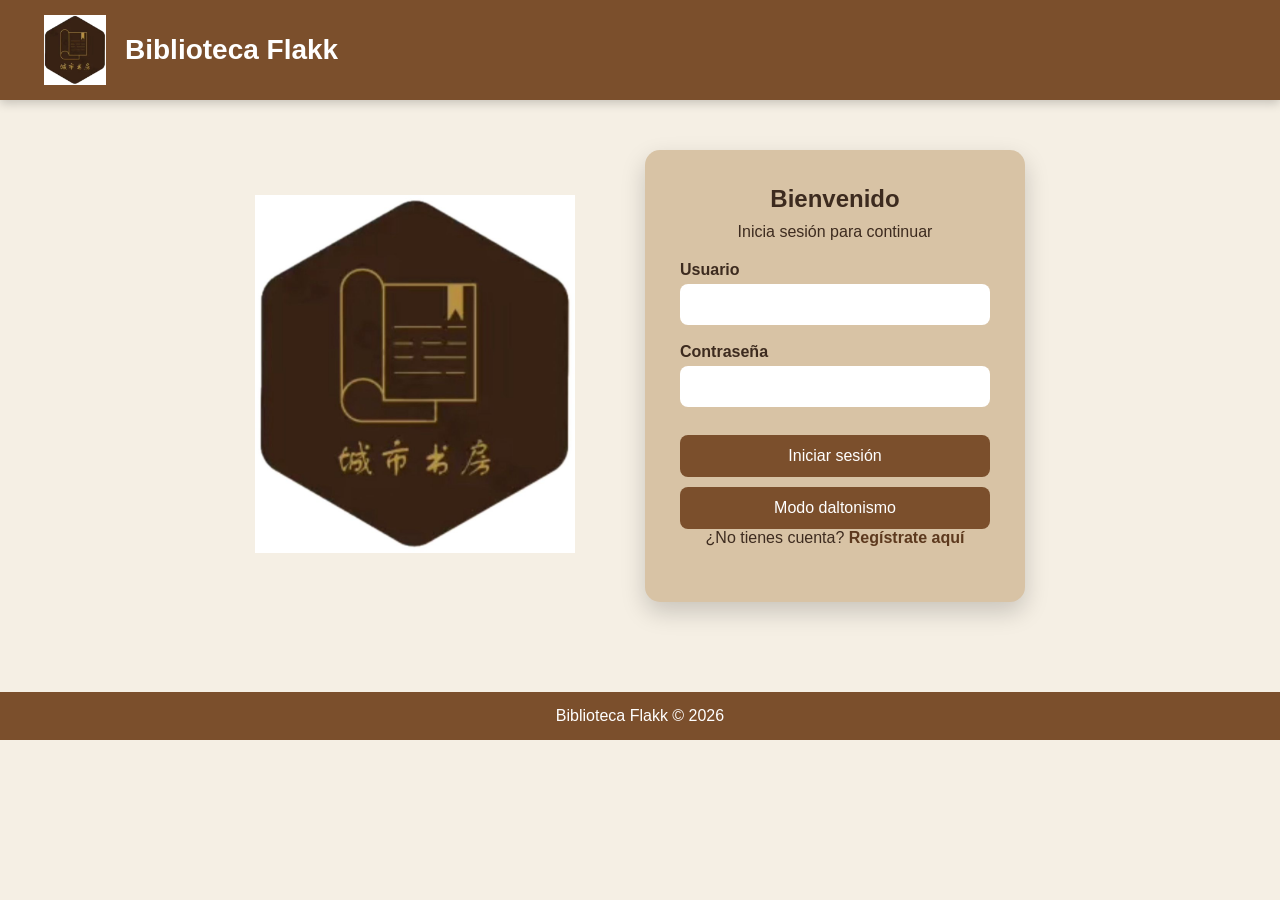
==== html/index.html @ b320f865 "Primer commit de Biblioteca Flakk" ====
<!DOCTYPE html>
<html lang="es">

<head>
    <meta charset="UTF-8">
    <meta name="viewport" content="width=device-width, initial-scale=1.0">
    <title>Biblioteca Flakk | Inicio</title>

    <link rel="stylesheet" href="../css/biblioteca.css">
</head>

<body>

<header>
    <div class="logo">
        <img src="../img/logo.png" alt="Logo">
        <h2>Biblioteca Flakk</h2>
    </div>
</header>

<main class="contenedor">

    <div class="imagen">
        <img src="../img/logo.png" alt="Biblioteca Flakk">
    </div>

    <section class="login">

        <h1>Bienvenido</h1>
        <p>Inicia sesión para continuar</p>

        <form action="../php/login.php" method="POST">

            <div class="input-box">
                <label for="usuario">Usuario</label>
                <input
                    type="text"
                    id="usuario"
                    name="usuario"
                    required
                >
            </div>

            <div class="input-box">
                <label for="password">Contraseña</label>
                <input
                    type="password"
                    id="password"
                    name="password"
                    required
                >
            </div>

            <button type="submit">Iniciar sesión</button>

        </form>

        <button
            type="button"
            class="secundario"
            onclick="modoDaltonismo()"
        >
            Modo daltonismo
        </button>

        <p>
            ¿No tienes cuenta?
            <a href="registro.html">Regístrate aquí</a>
        </p>

    </section>

</main>

<footer>
    Biblioteca Flakk © 2026
</footer>

<script src="../js/biblioteca.js"></script>

</body>
</html>
---- css/biblioteca.css ----
/* ===========================
      BIBLIOTECA FLAKK
=========================== */

*{
    margin:0;
    padding:0;
    box-sizing:border-box;
    font-family:'Poppins',sans-serif;
}

body{
    background:#f5efe4;
    color:#3d2b1f;
    min-height:100vh;
}

/*========== HEADER ==========*/

header{
    background:#7b4f2c;
    color:white;
    display:flex;
    justify-content:space-between;
    align-items:center;
    padding:15px 40px;
    box-shadow:0 3px 10px rgba(0,0,0,.2);
}

.logo{
    display:flex;
    align-items:center;
    gap:15px;
}

.logo img{
    width:70px;
    height:70px;
    object-fit:contain;
}

.logo h2{
    font-size:28px;
    font-weight:600;
}

nav{
    display:flex;
    gap:15px;
}

nav a{
    text-decoration:none;
    color:white;
    padding:10px 15px;
    border-radius:8px;
    transition:.3s;
    font-weight:500;
}

nav a:hover{
    background:#a06b42;
}

/*========== CONTENEDORES ==========*/

.contenedor{
    width:100%;
    display:flex;
    justify-content:center;
    align-items:center;
    gap:70px;
    padding:50px;
    flex-wrap:wrap;
}

.imagen img{
    width:320px;
}

/*========== LOGIN Y REGISTRO ==========*/

.login,
.registro{

    background:#d8c3a5;

    width:380px;

    padding:35px;

    border-radius:15px;

    box-shadow:0 10px 25px rgba(0,0,0,.18);

}

.login h1,
.registro h1{

    text-align:center;
    margin-bottom:10px;
}

.login p,
.registro p{

    text-align:center;
    margin-bottom:20px;
}

.form{
    width:100%;
}

/*========== INPUTS ==========*/

.input-box{

    display:flex;
    flex-direction:column;
    margin-bottom:18px;

}

.input-box label{

    margin-bottom:5px;

    font-weight:600;

}

.input-box input,
.input-box select{

    width:100%;

    padding:12px;

    border:none;

    border-radius:8px;

    outline:none;

    background:white;

    font-size:15px;

}

.input-box input:focus,
.input-box select:focus{

    border:2px solid #7b4f2c;

}

/*========== BOTONES ==========*/

button{

    width:100%;

    padding:12px;

    border:none;

    border-radius:8px;

    background:#7b4f2c;

    color:white;

    cursor:pointer;

    font-size:16px;

    margin-top:10px;

    transition:.3s;

}

button:hover{

    background:#5d391e;

    transform:translateY(-2px);

}

/*========== LINKS ==========*/

a{

    color:#5d391e;

    text-decoration:none;

    font-weight:600;

}

a:hover{

    text-decoration:underline;

}

/*========== MENU ==========*/

.menu{

    display:grid;

    grid-template-columns:repeat(auto-fit,minmax(250px,1fr));

    gap:25px;

    padding:40px;

}

.tarjeta{

    background:white;

    border-radius:15px;

    padding:30px;

    text-align:center;

    box-shadow:0 8px 20px rgba(0,0,0,.15);

    transition:.3s;

    text-decoration:none;

    color:#3d2b1f;

}

.tarjeta:hover{

    transform:translateY(-8px);

}

.tarjeta i{

    font-size:55px;

    color:#7b4f2c;

    margin-bottom:15px;

}

.tarjeta h3{

    margin-bottom:10px;

}

/*========== FOOTER ==========*/

footer{

    margin-top:40px;

    background:#7b4f2c;

    color:white;

    text-align:center;

    padding:15px;

}

/*==========================
        CATÁLOGO
==========================*/

.catalogo{
    padding:40px;
    text-align:center;
}

.catalogo h1{
    margin-bottom:20px;
    color:#5d391e;
}

.barra{
    display:flex;
    justify-content:center;
    align-items:center;
    gap:15px;
    flex-wrap:wrap;
    margin-bottom:30px;
}

.barra input,
.barra select{

    width:250px;
    padding:12px;
    border:none;
    border-radius:8px;
    background:white;
    box-shadow:0 2px 8px rgba(0,0,0,.1);

}

.contenedor-libros{

    display:grid;
    grid-template-columns:repeat(auto-fit,minmax(250px,1fr));
    gap:25px;
    margin-top:25px;

}

.libro{

    background:white;
    border-radius:15px;
    padding:20px;
    box-shadow:0 8px 20px rgba(0,0,0,.12);
    transition:.3s;

}

.libro:hover{

    transform:translateY(-8px);

}

.libro img{

    width:120px;
    height:170px;
    object-fit:cover;
    border-radius:8px;
    margin-bottom:15px;

}

.libro h3{

    margin-bottom:10px;
    color:#5d391e;

}

.libro p{

    margin:6px 0;

}

/*==========================
      FORMULARIOS
==========================*/

.formulario{

    width:100%;
    max-width:700px;
    margin:40px auto;
    background:#d8c3a5;
    padding:35px;
    border-radius:15px;
    box-shadow:0 8px 20px rgba(0,0,0,.18);

}

.formulario h1{

    text-align:center;
    margin-bottom:25px;

}

.form{

    display:flex;
    flex-direction:column;
    gap:15px;

}

/*==========================
      INVENTARIO
==========================*/

.inventario{

    width:95%;
    margin:40px auto;

}

.inventario h2{

    text-align:center;
    margin-bottom:20px;

}

table{

    width:100%;
    border-collapse:collapse;
    background:white;
    border-radius:12px;
    overflow:hidden;
    box-shadow:0 8px 20px rgba(0,0,0,.15);

}

th{

    background:#7b4f2c;
    color:white;
    padding:15px;

}

td{

    padding:12px;
    border-bottom:1px solid #ddd;
    text-align:center;

}

tr:hover{

    background:#f3ebe0;

}

/*==========================
      RESUMEN
==========================*/

.resumen{

    display:grid;
    grid-template-columns:repeat(auto-fit,minmax(180px,1fr));
    gap:20px;
    padding:30px;

}

.card{

    background:white;
    border-radius:15px;
    padding:25px;
    text-align:center;
    box-shadow:0 8px 20px rgba(0,0,0,.15);

}

.card h3{

    margin-bottom:10px;

}

.card p{

    font-size:28px;
    font-weight:bold;
    color:#7b4f2c;

}

/*==========================
      VENTAS
==========================*/

.ventas{

    width:100%;
    max-width:700px;
    margin:40px auto;
    background:#d8c3a5;
    padding:35px;
    border-radius:15px;
    box-shadow:0 8px 20px rgba(0,0,0,.18);

}

.ventas h1{

    text-align:center;
    margin-bottom:20px;

}

.ventas select,
.ventas input{

    width:100%;
    padding:12px;
    border:none;
    border-radius:8px;
    margin-bottom:15px;

}

/*==========================
      ANIMACIONES
==========================*/

@keyframes aparecer{

    from{
        opacity:0;
        transform:translateY(20px);
    }

    to{
        opacity:1;
        transform:translateY(0);
    }

}

.login,
.registro,
.tarjeta,
.libro,
.formulario,
.ventas,
.card,
table{

    animation:aparecer .6s ease;

}

/*==========================
      SCROLL
==========================*/

::-webkit-scrollbar{

    width:10px;

}

::-webkit-scrollbar-track{

    background:#f5efe4;

}

::-webkit-scrollbar-thumb{

    background:#7b4f2c;
    border-radius:20px;

}

::-webkit-scrollbar-thumb:hover{

    background:#5d391e;

}

/*==========================
      DALTONISMO
==========================*/

body.daltonismo{

    background:#0b1d3a;
    color:white;

}

body.daltonismo header{

    background:#163b72;

}

body.daltonismo footer{

    background:#163b72;
    color:white;

}

body.daltonismo nav a{

    color:white;

}

body.daltonismo nav a:hover{

    background:#245599;

}

body.daltonismo .login,
body.daltonismo .registro,
body.daltonismo .tarjeta,
body.daltonismo .libro,
body.daltonismo .formulario,
body.daltonismo .ventas,
body.daltonismo .card{

    background:#204d88;
    color:white;

}

body.daltonismo h1,
body.daltonismo h2,
body.daltonismo h3,
body.daltonismo h4,
body.daltonismo p,
body.daltonismo label,
body.daltonismo span{

    color:white;

}

body.daltonismo a{

    color:#FFD54F;

}

body.daltonismo input,
body.daltonismo select{

    background:white;
    color:black;
    border:none;

}

body.daltonismo table{

    background:#204d88;
    color:white;

}

body.daltonismo th{

    background:#FFD54F;
    color:black;

}

body.daltonismo td{

    background:#204d88;
    color:white;
    border:1px solid rgba(255,255,255,.2);

}

body.daltonismo tr:hover{

    background:#2d63ad;

}

body.daltonismo button{

    background:#FFD54F;
    color:black;
    font-weight:bold;

}

body.daltonismo button:hover{

    background:#f5c400;

}

/*==========================
      RESPONSIVE
==========================*/

@media(max-width:900px){

header{

    flex-direction:column;
    gap:15px;
    text-align:center;

}

nav{

    flex-wrap:wrap;
    justify-content:center;

}

.contenedor{

    flex-direction:column;
    padding:25px;

}

.imagen img{

    width:220px;

}

.login,
.registro,
.formulario,
.ventas{

    width:95%;

}

.menu{

    grid-template-columns:1fr;

}

.contenedor-libros{

    grid-template-columns:1fr;

}

.resumen{

    grid-template-columns:1fr;

}

table{

    font-size:14px;

}

th,
td{

    padding:8px;

}

button{

    font-size:15px;

}

}
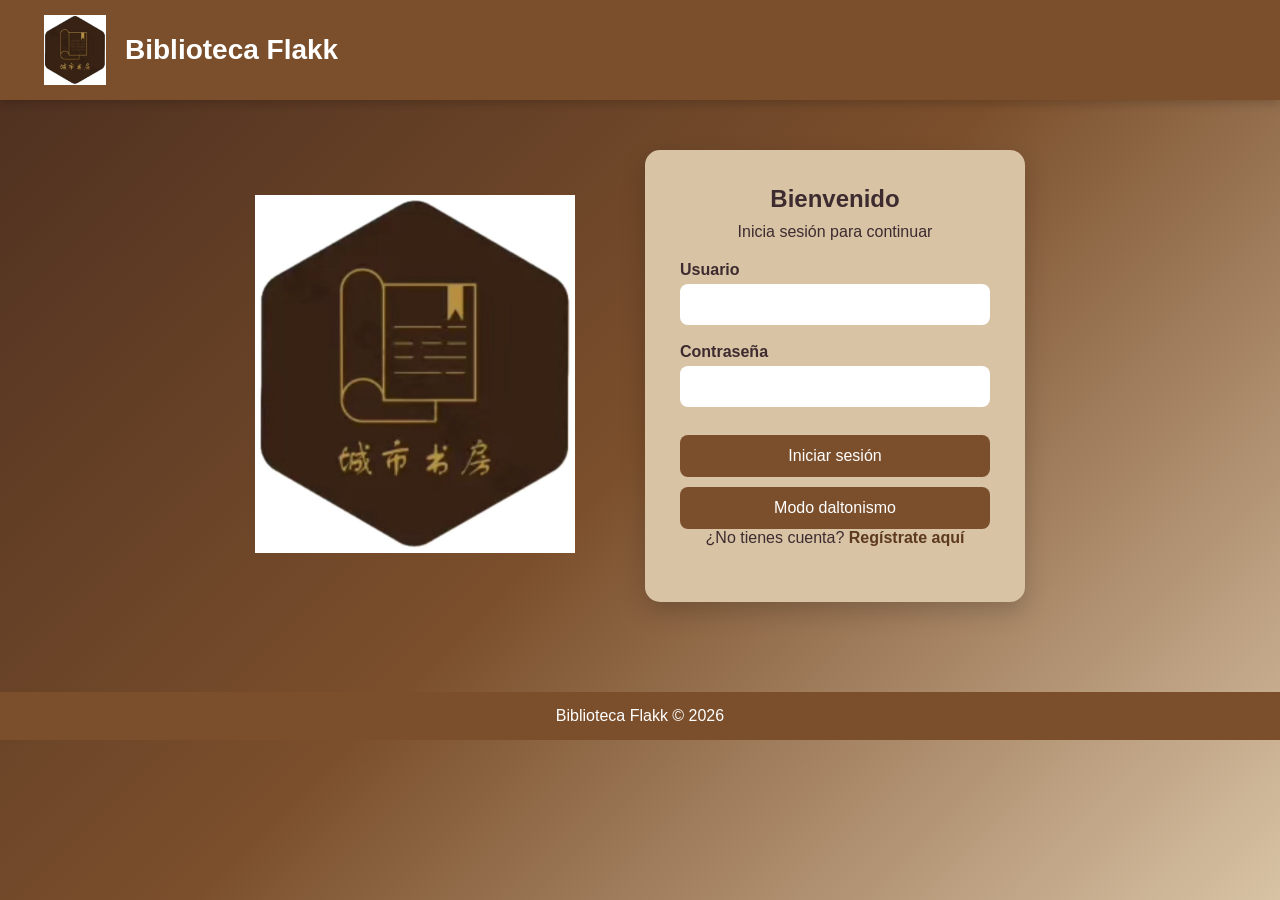
==== commit 56bb3ed2: "Version final de Biblioteca Flakk" ====
--- a/html/index.html
+++ b/html/index.html
@@ -9,7 +9,7 @@
     <link rel="stylesheet" href="../css/biblioteca.css">
 </head>
 
-<body>
+<body class="login-page">
 
 <header>
     <div class="logo">
--- a/css/biblioteca.css
+++ b/css/biblioteca.css
@@ -10,8 +10,7 @@
 }
 
 body{
-    background:#f5efe4;
-    color:#3d2b1f;
+    color:#3d2b2f;
     min-height:100vh;
 }
 
@@ -775,4 +774,32 @@
 
 }
 
-}    +}    
+
+/* ================= FONDO LOGIN Y REGISTRO ================= */
+
+body.login-page,
+body.registro-page{
+    background: linear-gradient(
+        135deg,
+        #4b2e1f 0%,
+        #7b4f2c 50%,
+        #d8c3a5 100%
+    );
+}
+
+body:not(.login-page):not(.registro-page){
+    background: #f5f0e6;
+}
+
+/* ================= MODO DALTONISMO EN LOGIN Y REGISTRO ================= */
+
+body.login-page.daltonismo,
+body.registro-page.daltonismo {
+    background: linear-gradient(
+        135deg,
+        #003f5c 0%,
+        #2f4b7c 50%,
+        #f1c40f 100%
+    );
+}
